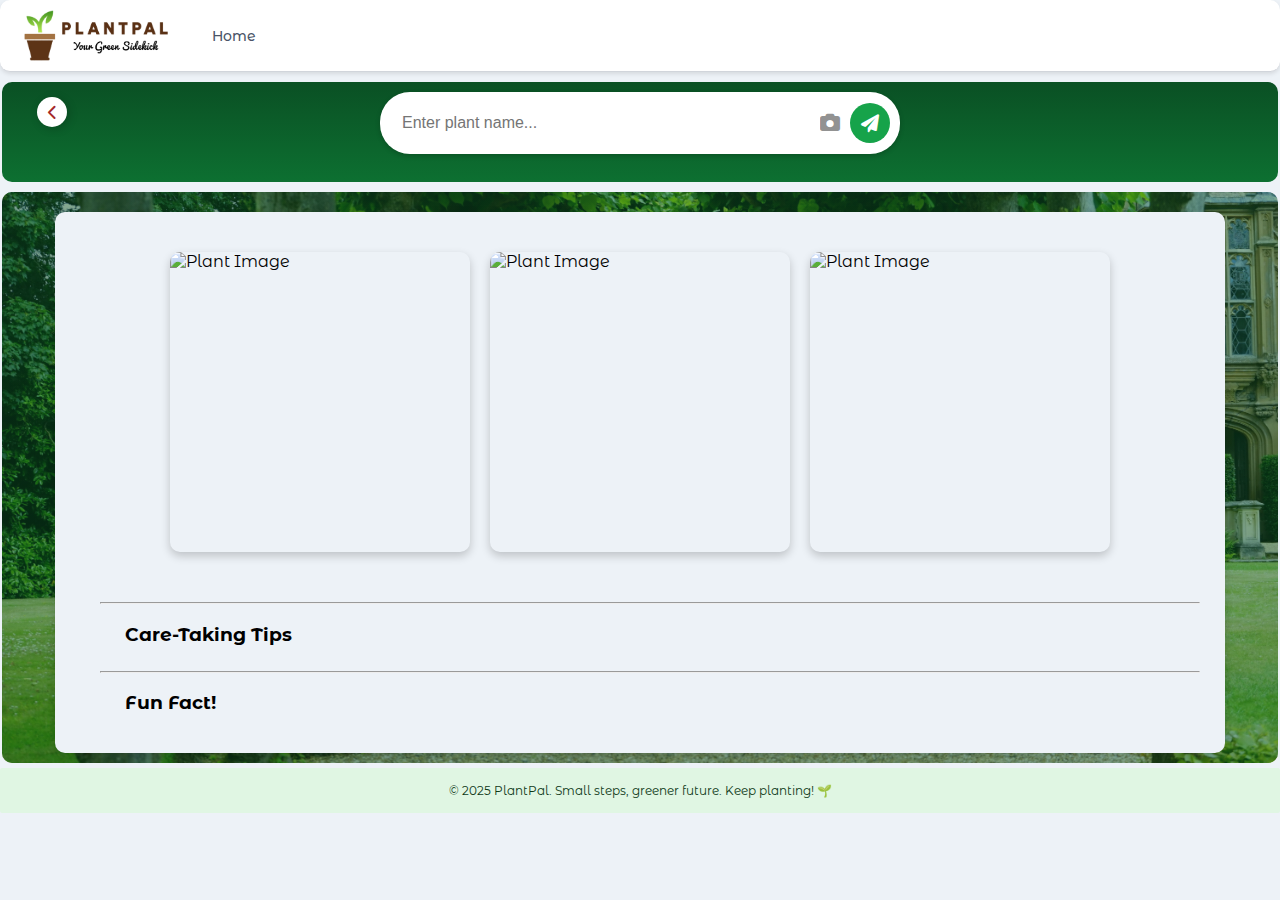
==== PlantPal/result.html @ b0853d00 "Add files via upload" ====
<!DOCTYPE html>
<html lang="en">

<head>
    <title>PlantPal / Result</title>
    <link rel="icon" type="image/png" href="/PlantPal/assets/images/logo_img.png">
    <link rel="stylesheet" href="https://cdnjs.cloudflare.com/ajax/libs/font-awesome/6.0.0/css/all.min.css">
    <link rel="stylesheet" href="/PlantPal/assets/css/style2.css">
</head>

<body>
    <header class="header">
        <div class="logo-nav">
            <img src="/PlantPal/assets/images/logo.png" alt="logo" class="logo">
            <ul class="nav-links">
                <li><a href="index.html" class="nav-item">Home</a></li>
            </ul>
        </div>
    </header>

    <main>
        <div id="search" class="container">
            <div class="back">
                <button class="back-btn" id="back-btn">
                    <i class="fa-solid fa-chevron-left"></i>
                </button>
            </div>
            <div class="search-container">
                <input type="text" id="plant-name" placeholder="Enter plant name...">

                <!-- File input for image upload -->
                <input type="file" id="image-upload" accept="image/*" hidden>

                <!-- Green button with camera and search icons -->
                <div class="icon-container" id="camera-icon">
                    <!-- Camera Icon -->
                    <label for="image-upload" class="icon-button">
                        <i id="camera" class="fas fa-camera"></i>
                    </label>
                    <input type="file" id="image-upload" accept="image/*" style="display: none;">
                </div>
                <div class="icon-container">
                    <!-- Send Icon -->
                    <button id="search-button" class="icon-button">
                        <i id="send" class="fas fa-paper-plane"></i>
                    </button>
                </div>
            </div>
        </div>

        <div class="result-container">
            <div class="result" id="result">
                <div id="name"></div>
                <div id="imgs">
                    <img id="plant-image1" src="" alt="Plant Image">
                    <img id="plant-image2" src="" alt="Plant Image">
                    <img id="plant-image3" src="" alt="Plant Image">
                </div>
                <div id="desc"></div>
                <hr>
                <h3>Care-Taking Tips</h3>
                <div class="tips" id="tips"></div>
                <hr>
                <h3>Fun Fact!</h3>
                <div class="fun" id="fun"></div>
            </div>
        </div>
    </main>

    <footer>
        <div class="footer-content">
            <p>&copy; 2025 PlantPal. Small steps, greener future. Keep planting! 🌱</p>
        </div>
    </footer>

    <script src="/PlantPal/assets/js/script2.js"></script>
</body>

</html>
---- PlantPal/assets/css/style2.css ----
@import url('https://fonts.googleapis.com/css2?family=Exo+2:ital,wght@0,100..900;1,100..900&family=Merienda:wght@300..900&family=Montserrat+Alternates:ital,wght@0,100;0,200;0,300;0,400;0,500;0,600;0,700;0,800;0,900;1,100;1,200;1,300;1,400;1,500;1,600;1,700;1,800;1,900&family=Montserrat:ital,wght@0,100..900;1,100..900&family=Playwrite+IT+Moderna:wght@100..400&display=swap');

html, body {
    margin: 0;
    padding: 0;
    width: 100%;
}

body {
    background-color: #edf2f7;
    font-family: "Montserrat Alternates", sans-serif;
}

/* HEADER */
.header {
    display: flex;
    align-items: center;
    justify-content: space-between;
    padding: 10px 20px;
    background-color: white;
    border-bottom: 1px solid #d1d5db;
    border-radius: 10px;
    box-shadow: 0 2px 4px rgba(0, 0, 0, 0.1);
    position: sticky;
    top: 0;
    z-index: 1000;
}

.logo-nav {
    display: flex;
    align-items: center;
}

.logo {
    width: 150px;
    height: auto;
}

/* NAVIGATION */
.nav-links {
    display: flex;
    list-style: none;
    margin-left: 20px;
    padding: 0;
}

.nav-item {
    text-decoration: none;
    color: #4a5568;
    font-size: 14px;
    font-weight: 500;
    position: relative;
    padding: 9px 15px;
    margin: 0 7px;
    transition: color 0.3s, background-color 0.3s, padding 0.3s;
    border-radius: 8px;
}

.nav-item:hover {
    color: white;
    background-color: #15803d;
    padding: 10px 15px;
}

/* MAIN CONTAINER */
.container {
    margin: 10px 2px;
    border-radius: 10px;
    display: flex;
    flex-direction: column;
    align-items: center;
    padding-bottom: 10px;
}

/* SEARCH SECTION */
#search {
    background: linear-gradient(rgb(10, 80, 36), rgb(13, 112, 49));
    height: 10vh;
    position: relative;
}

/* BACK BUTTON */
.back {
    position: absolute;
    top: 15px;
    left: 35px;
}

.back-btn {
    background: white;
    color: brown;
    border: none;
    padding: 10px;
    border-radius: 50%;
    cursor: pointer;
    font-size: 15px;
    display: flex;
    align-items: center;
    justify-content: center;
    width: 30px;
    height: 30px;
    box-shadow: 2px 2px 10px rgba(0, 0, 0, 0.2);
    transition: all 0.3s ease-in-out;
}

.back-btn:hover {
    background: brown;
    color: white;
    transform: scale(1.1);
}

/* SEARCH BAR */
.search-container {
    display: flex;
    align-items: center;
    justify-content: space-between;
    background: white;
    padding: 10px;
    border-radius: 30px;
    box-shadow: 0 2px 5px rgba(0, 0, 0, 0.2);
    width: 100%;
    max-width: 500px;
    margin: 10px auto;
}

.search-container input {
    flex: 1;
    border: none;
    outline: none;
    padding: 12px;
    font-size: 16px;
    border-radius: 30px;
}

.icon-container {
    display: flex;
    align-items: center;
    justify-content: center;
}

/* CAMERA ICON */
#camera-icon .icon-button {
    background: none;
    border: none;
    cursor: pointer;
    opacity: 0.6;
}

#camera-icon i {
    color: #4a4a4a;
    font-size: 20px;
    margin-right: 10px;
}

#camera-icon .icon-button:hover {
    opacity: 1;
}

#search-button {
    width: 40px;
    height: 40px;
    background-color: #16a34a;
    display: flex;
    align-items: center;
    justify-content: center;
    border-radius: 50%;
    border: none;
    cursor: pointer;
}

#send {
    color: white;
    font-size: 18px;
}

.result-container {
    min-height: auto;
    margin: 10px 2px;
    margin-bottom: 0px;
    border-radius: 10px;
    display: flex;
    justify-content: center;
    align-items: center;
    padding: 10px;
    position: relative;
    overflow: hidden;
}

.result-container::before {
    content: "";
    position: absolute;
    top: 0;
    left: 0;
    width: 100%;
    height: 100%;
    background: linear-gradient(rgba(13, 83, 39, 0.5), rgba(8, 75, 33, 0.5)), url('/PlantPal/assets/images/pexels-mikebirdy-126271.jpg') center/cover no-repeat;
    z-index: -1;
}

#result {
    background-color: #edf2f7;
    min-height: auto;
    width: 90%;
    max-width: 1200px;
    padding: 20px;
    margin-top: 10px;
    border-radius: 10px;
    box-shadow: 0px 2px 8px rgba(0, 0, 0, 0.15);
}

#result h3 {
    margin-left: 50px;
}

#imgs {
    display: flex;
    justify-content: center;
    align-items: center;
    flex-direction: row;
    flex-wrap: wrap;
    gap: 20px;
    margin-top: 20px;
}

#imgs img {
    width: 300px;
    height: 300px;
    object-fit: cover;
    border-radius: 10px;
    box-shadow: 0px 4px 10px rgba(0, 0, 0, 0.2); 
    transition: transform 0.3s ease-in-out; 
}

#imgs img:hover {
    transform: scale(1.02); /* Slight zoom on hover */
}

hr {
    margin: 25px 5px 5px 25px;
}

#name {
    display: flex;
    flex-direction: column;
    justify-content: center;
    align-items: center;
}

#tips, #fun {
    margin-left: 50px;
    font-family: "Montserrat", sans-serif;
    font-optical-sizing: auto;
    font-weight: 400;
    font-style: normal;
    word-spacing: 2px;
}

#fun {
    text-align: justify;
}

#desc {
    text-align: justify;
    margin: 50px 50px 5px 50px;
    font-family: "Montserrat", sans-serif;
    font-optical-sizing: auto;
    font-weight: 400;
    font-style: normal;
    word-spacing: 2px;
    line-height: 1.5;
}

footer {
    background-color:rgb(224, 246, 227);
    color: #0e3917;
    padding: 10px 0;
    text-align: center;
    margin-top: 5px;
    border-radius: 2px;
}

.footer-content {
    max-width: 1100px;
    margin: auto;
    padding: 5px 20px;
}

.footer-content p {
    font-size: 12px;
    margin: 0;
}
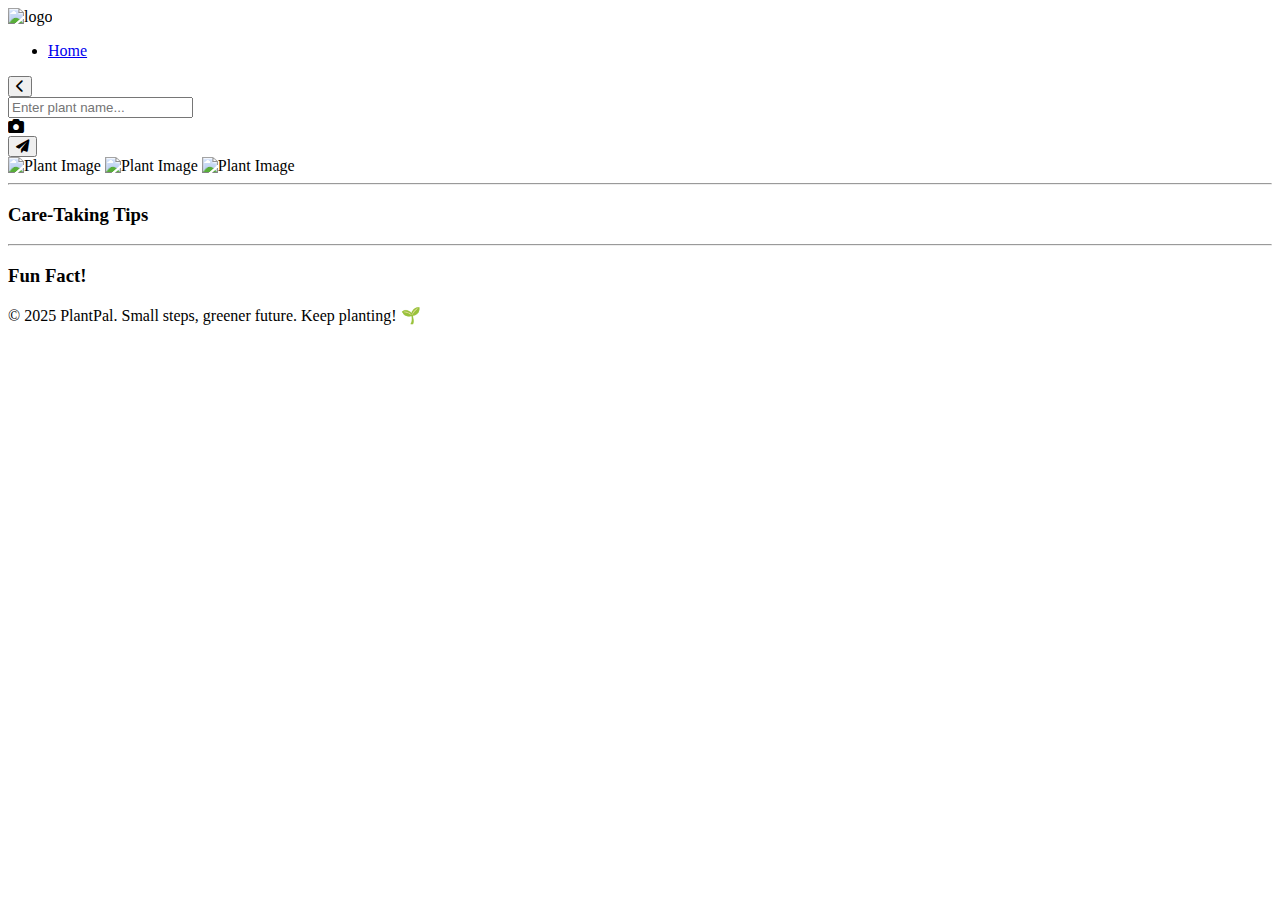
==== commit 73a70bd8: "Update result.html" ====
--- a/PlantPal/result.html
+++ b/PlantPal/result.html
@@ -3,15 +3,15 @@
 
 <head>
     <title>PlantPal / Result</title>
-    <link rel="icon" type="image/png" href="/PlantPal/assets/images/logo_img.png">
+    <link rel="icon" type="image/png" href="PlantPal/assets/images/logo_img.png">
     <link rel="stylesheet" href="https://cdnjs.cloudflare.com/ajax/libs/font-awesome/6.0.0/css/all.min.css">
-    <link rel="stylesheet" href="/PlantPal/assets/css/style2.css">
+    <link rel="stylesheet" href="PlantPal/assets/css/style2.css">
 </head>
 
 <body>
     <header class="header">
         <div class="logo-nav">
-            <img src="/PlantPal/assets/images/logo.png" alt="logo" class="logo">
+            <img src="PlantPal/assets/images/logo.png" alt="logo" class="logo">
             <ul class="nav-links">
                 <li><a href="index.html" class="nav-item">Home</a></li>
             </ul>
@@ -73,7 +73,7 @@
         </div>
     </footer>
 
-    <script src="/PlantPal/assets/js/script2.js"></script>
+    <script src="PlantPal/assets/js/script2.js"></script>
 </body>
 
-</html>+</html>
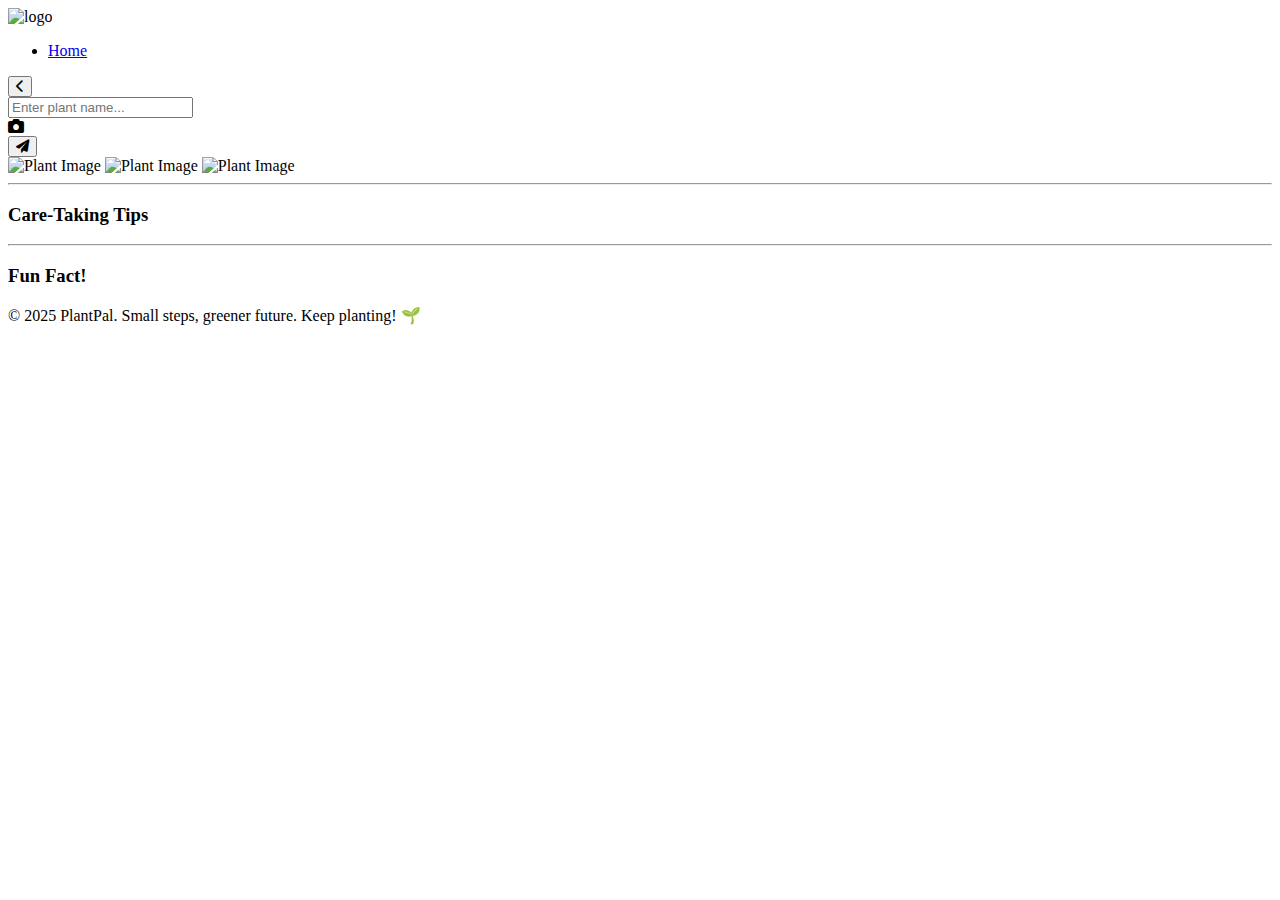
==== commit 2d8b7109: "Update result.html" ====
--- a/PlantPal/result.html
+++ b/PlantPal/result.html
@@ -3,15 +3,15 @@
 
 <head>
     <title>PlantPal / Result</title>
-    <link rel="icon" type="image/png" href="PlantPal/assets/images/logo_img.png">
+    <link rel="icon" type="image/png" href="/assets/images/logo_img.png">
     <link rel="stylesheet" href="https://cdnjs.cloudflare.com/ajax/libs/font-awesome/6.0.0/css/all.min.css">
-    <link rel="stylesheet" href="PlantPal/assets/css/style2.css">
+    <link rel="stylesheet" href="/assets/css/style2.css">
 </head>
 
 <body>
     <header class="header">
         <div class="logo-nav">
-            <img src="PlantPal/assets/images/logo.png" alt="logo" class="logo">
+            <img src="/assets/images/logo.png" alt="logo" class="logo">
             <ul class="nav-links">
                 <li><a href="index.html" class="nav-item">Home</a></li>
             </ul>
@@ -73,7 +73,7 @@
         </div>
     </footer>
 
-    <script src="PlantPal/assets/js/script2.js"></script>
+    <script src="/assets/js/script2.js"></script>
 </body>
 
 </html>
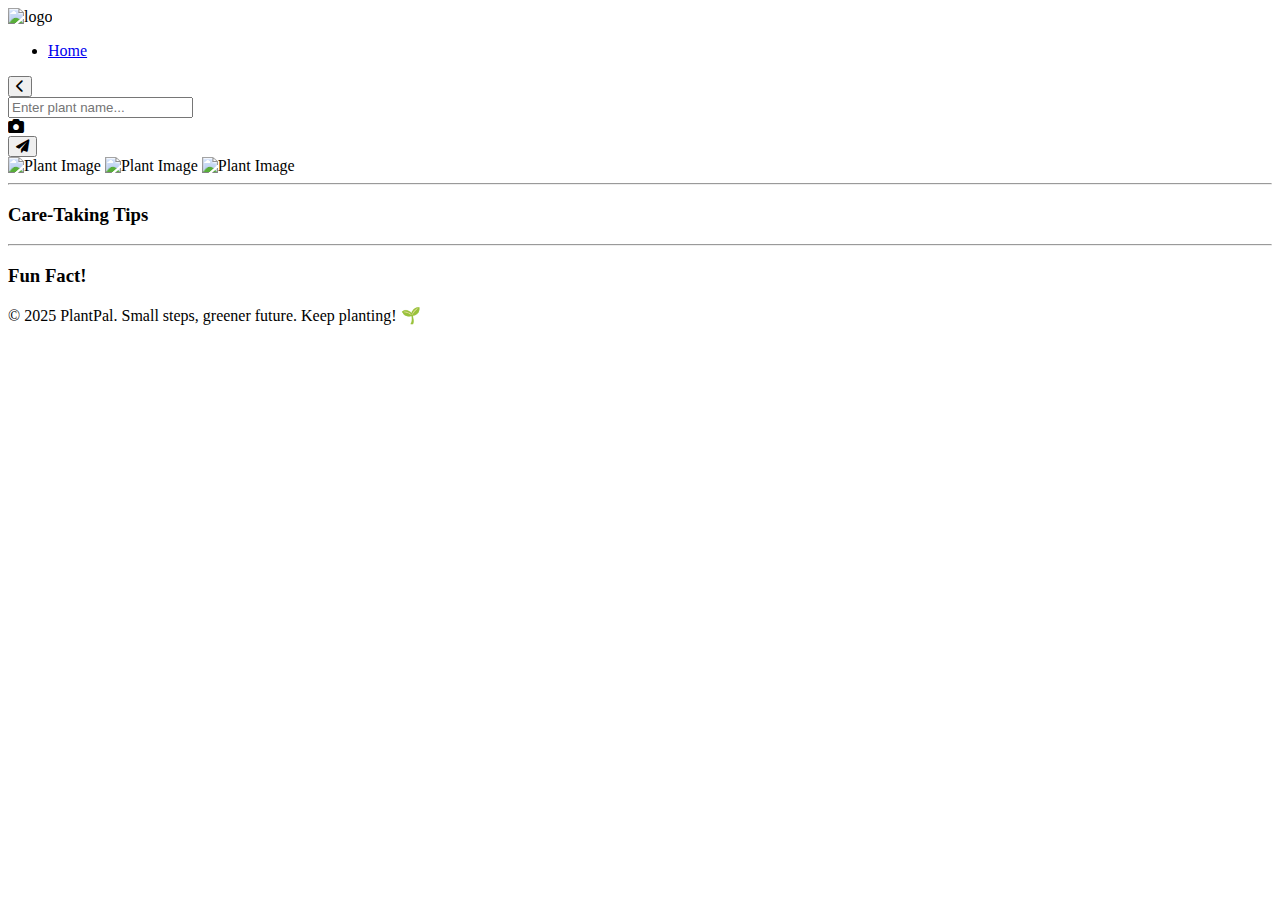
==== commit 0f25c512: "Update result.html (added msg)" ====
--- a/PlantPal/result.html
+++ b/PlantPal/result.html
@@ -45,6 +45,7 @@
                         <i id="send" class="fas fa-paper-plane"></i>
                     </button>
                 </div>
+                <div id="msg"></div>
             </div>
         </div>
 
